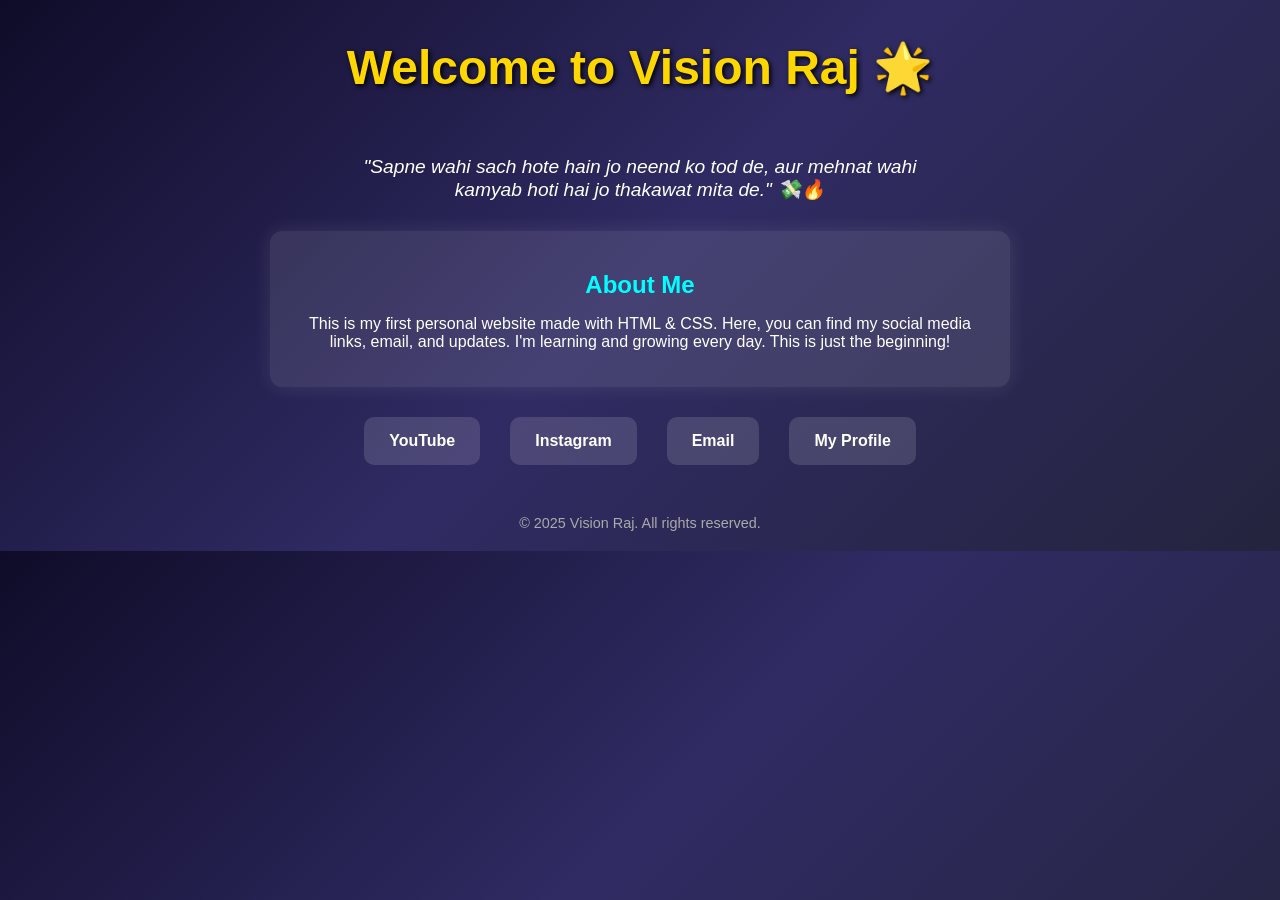
==== Index.html @ 803f22d3 "Index.html My first website" ====
<!DOCTYPE html>
<html lang="en">
<head>
  <meta charset="UTF-8" />
  <meta name="viewport" content="width=device-width, initial-scale=1.0"/>
  <title>Vision Raj 🌟</title>
  <style>
    body {
      margin: 0;
      font-family: 'Segoe UI', sans-serif;
      background: linear-gradient(135deg, #0f0c29, #302b63, #24243e);
      color: #fff;
      text-align: center;
    }

    header {
      padding: 40px 20px;
      animation: fadeInDown 1s ease-out;
    }

    h1 {
      font-size: 3em;
      margin: 0;
      color: #ffd700;
      text-shadow: 2px 2px 5px #000;
    }

    .shayari {
      font-style: italic;
      margin: 20px auto;
      font-size: 1.2em;
      max-width: 600px;
      animation: fadeIn 2s ease-in-out;
    }

    .about {
      background-color: rgba(255, 255, 255, 0.1);
      margin: 30px auto;
      padding: 20px;
      max-width: 700px;
      border-radius: 12px;
      box-shadow: 0 0 20px rgba(255, 255, 255, 0.1);
      animation: fadeInUp 1.5s ease-in-out;
    }

    .about h2 {
      color: #00ffff;
      margin-bottom: 10px;
    }

    .links {
      margin-top: 20px;
      display: flex;
      justify-content: center;
      gap: 30px;
      flex-wrap: wrap;
    }

    .link-box {
      background-color: #ffffff22;
      padding: 15px 25px;
      border-radius: 10px;
      text-decoration: none;
      color: #fff;
      font-weight: bold;
      transition: transform 0.3s ease, background 0.3s ease;
    }

    .link-box:hover {
      background: #ffd700;
      color: #000;
      transform: scale(1.05);
    }

    footer {
      margin: 50px 0 20px;
      font-size: 0.9em;
      color: #aaa;
    }

    @keyframes fadeIn {
      from {opacity: 0;}
      to {opacity: 1;}
    }

    @keyframes fadeInDown {
      from {opacity: 0; transform: translateY(-30px);}
      to {opacity: 1; transform: translateY(0);}
    }

    @keyframes fadeInUp {
      from {opacity: 0; transform: translateY(30px);}
      to {opacity: 1; transform: translateY(0);}
    }
  </style>
</head>
<body>

  <header>
    <h1>Welcome to Vision Raj 🌟</h1>
  </header>

  <div class="shayari">
    "Sapne wahi sach hote hain jo neend ko tod de,  
    aur mehnat wahi kamyab hoti hai jo thakawat mita de." 💸🔥
  </div>

  <div class="about">
    <h2>About Me</h2>
    <p>
      This is my first personal website made with HTML & CSS.  
      Here, you can find my social media links, email, and updates.  
      I'm learning and growing every day. This is just the beginning!
    </p>
  </div>

  <div class="links">
    <a href="https://youtube.com" target="_blank" class="link-box">YouTube</a>
    <a href="https://instagram.com" target="_blank" class="link-box">Instagram</a>
    <a href="mailto:example@gmail.com" class="link-box">Email</a>
    <a href="#" class="link-box">My Profile</a>
  </div>

  <footer>
    &copy; 2025 Vision Raj. All rights reserved.
  </footer>

</body>
</html>
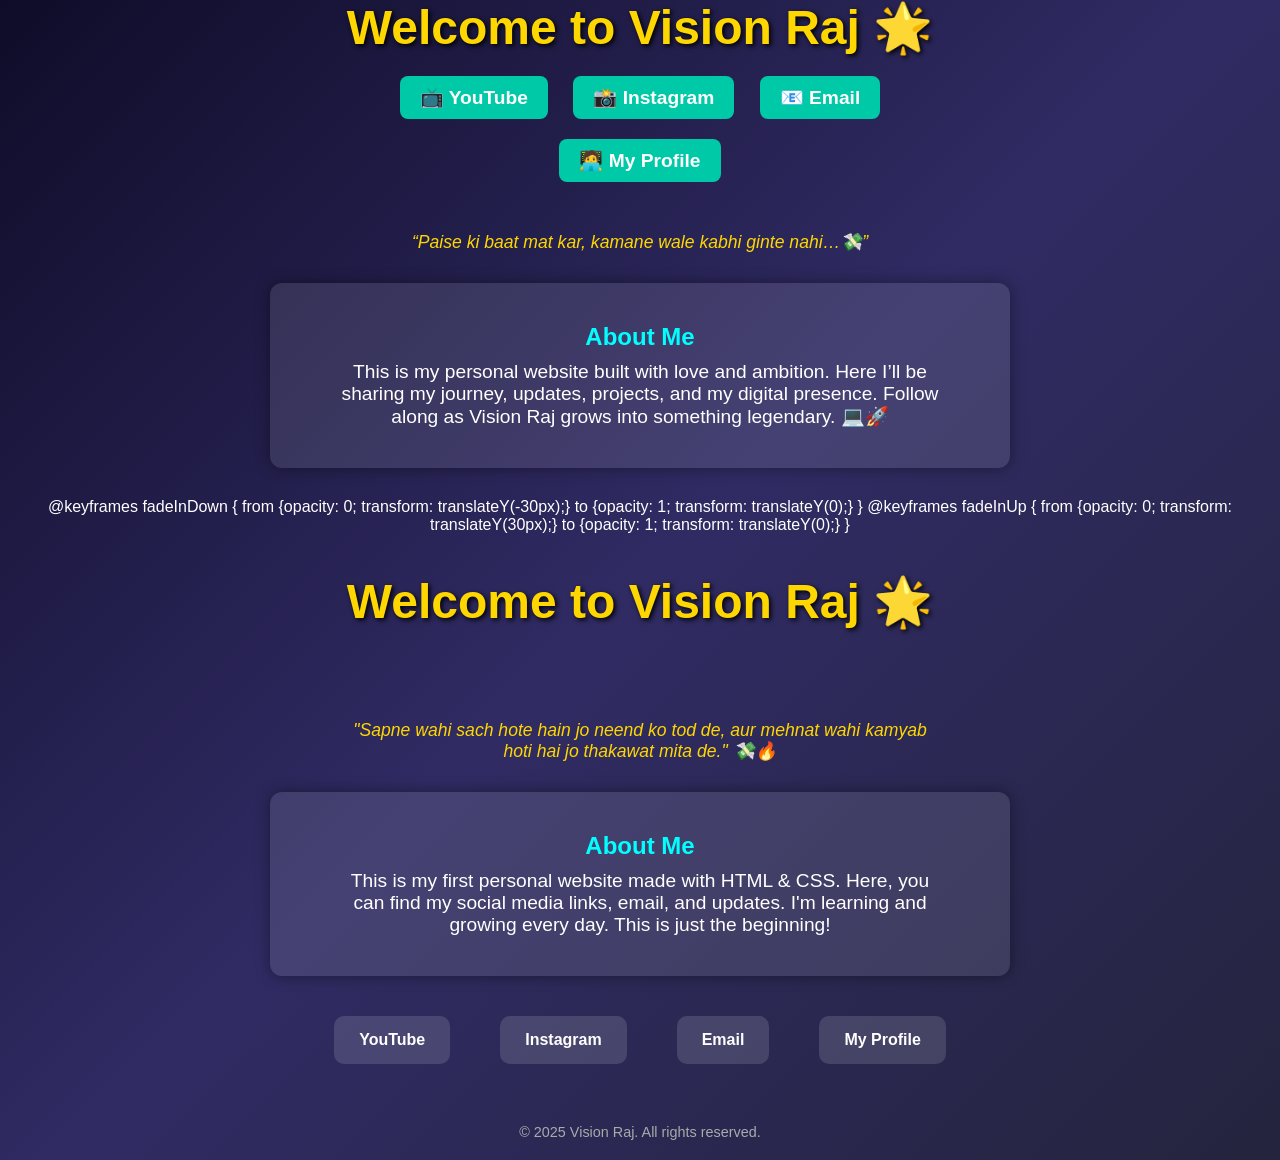
==== commit 09fe5e73: "Update Index.html" ====
--- a/Index.html
+++ b/Index.html
@@ -82,7 +82,93 @@
     @keyframes fadeIn {
       from {opacity: 0;}
       to {opacity: 1;}
-    }
+    }<!DOCTYPE html>
+<html lang="en">
+<head>
+  <meta charset="UTF-8" />
+  <meta name="viewport" content="width=device-width, initial-scale=1.0"/>
+  <title>Vision Raj</title>
+  <style>
+    body {
+      margin: 0;
+      font-family: 'Segoe UI', sans-serif;
+      background: linear-gradient(to right, #000428, #004e92);
+      color: white;
+      text-align: center;
+      padding: 30px;
+    }
+
+    h1 {
+      font-size: 3em;
+      margin-bottom: 10px;
+      animation: fadeIn 2s ease-in-out;
+    }
+
+    p {
+      font-size: 1.2em;
+      max-width: 600px;
+      margin: auto;
+      margin-bottom: 20px;
+    }
+
+    a {
+      display: inline-block;
+      margin: 10px;
+      padding: 10px 20px;
+      background-color: #00c9a7;
+      color: white;
+      text-decoration: none;
+      border-radius: 8px;
+      font-weight: bold;
+      transition: 0.3s;
+    }
+
+    a:hover {
+      background-color: #007f6b;
+    }
+
+    .shayari {
+      margin-top: 40px;
+      font-style: italic;
+      font-size: 1.1em;
+      color: #ffd700;
+    }
+
+    .about {
+      margin-top: 30px;
+      padding: 20px;
+      background-color: rgba(255, 255, 255, 0.1);
+      border-radius: 12px;
+      box-shadow: 0 0 15px rgba(0, 0, 0, 0.4);
+      max-width: 700px;
+      margin-left: auto;
+      margin-right: auto;
+    }
+
+    @keyframes fadeIn {
+      0% { opacity: 0; transform: translateY(-20px); }
+      100% { opacity: 1; transform: translateY(0); }
+    }
+  </style>
+</head>
+<body>
+  <h1>Welcome to Vision Raj 🌟</h1>
+  <p><a href="https://www.youtube.com/@yourchannel" target="_blank">📺 YouTube</a>
+     <a href="https://www.instagram.com/yourprofile" target="_blank">📸 Instagram</a>
+     <a href="mailto:youremail@gmail.com">📧 Email</a>
+     <a href="https://yourprofilelink.com" target="_blank">🧑‍💻 My Profile</a>
+  </p>
+
+  <div class="shayari">
+    “Paise ki baat mat kar, kamane wale kabhi ginte nahi…💸”
+  </div>
+
+  <div class="about">
+    <h2>About Me</h2>
+    <p>This is my personal website built with love and ambition. Here I’ll be sharing my journey, updates, projects, and my digital presence. Follow along as Vision Raj grows into something legendary. 💻🚀</p>
+  </div>
+</body>
+</html>
 
     @keyframes fadeInDown {
       from {opacity: 0; transform: translateY(-30px);}
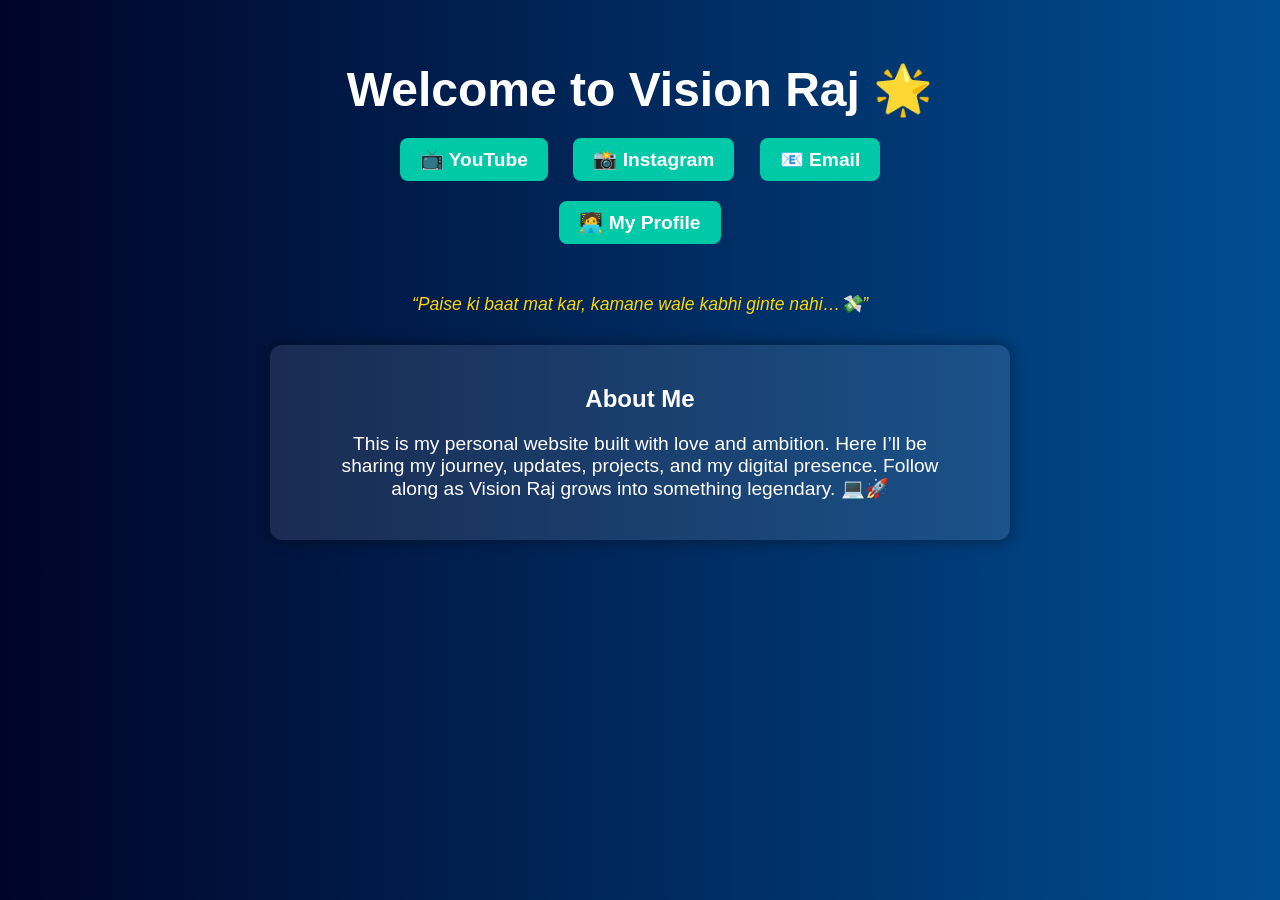
==== commit d661c8d7: "Update Index.html" ====
--- a/Index.html
+++ b/Index.html
@@ -1,88 +1,4 @@
-
-      <!DOCTYPE html>
-<html lang="en">
-<head>
-  <meta charset="UTF-8" />
-  <meta name="viewport" content="width=device-width, initial-scale=1.0"/>
-  <title>Vision Raj 🌟</title>
-  <style>
-    body {
-      margin: 0;
-      font-family: 'Segoe UI', sans-serif;
-      background: linear-gradient(135deg, #0f0c29, #302b63, #24243e);
-      color: #fff;
-      text-align: center;
-    }
-
-    header {
-      padding: 40px 20px;
-      animation: fadeInDown 1s ease-out;
-    }
-
-    h1 {
-      font-size: 3em;
-      margin: 0;
-      color: #ffd700;
-      text-shadow: 2px 2px 5px #000;
-    }
-
-    .shayari {
-      font-style: italic;
-      margin: 20px auto;
-      font-size: 1.2em;
-      max-width: 600px;
-      animation: fadeIn 2s ease-in-out;
-    }
-
-    .about {
-      background-color: rgba(255, 255, 255, 0.1);
-      margin: 30px auto;
-      padding: 20px;
-      max-width: 700px;
-      border-radius: 12px;
-      box-shadow: 0 0 20px rgba(255, 255, 255, 0.1);
-      animation: fadeInUp 1.5s ease-in-out;
-    }
-
-    .about h2 {
-      color: #00ffff;
-      margin-bottom: 10px;
-    }
-
-    .links {
-      margin-top: 20px;
-      display: flex;
-      justify-content: center;
-      gap: 30px;
-      flex-wrap: wrap;
-    }
-
-    .link-box {
-      background-color: #ffffff22;
-      padding: 15px 25px;
-      border-radius: 10px;
-      text-decoration: none;
-      color: #fff;
-      font-weight: bold;
-      transition: transform 0.3s ease, background 0.3s ease;
-    }
-
-    .link-box:hover {
-      background: #ffd700;
-      color: #000;
-      transform: scale(1.05);
-    }
-
-    footer {
-      margin: 50px 0 20px;
-      font-size: 0.9em;
-      color: #aaa;
-    }
-
-    @keyframes fadeIn {
-      from {opacity: 0;}
-      to {opacity: 1;}
-    }<!DOCTYPE html>
+<!DOCTYPE html>
 <html lang="en">
 <head>
   <meta charset="UTF-8" />
@@ -169,48 +85,3 @@
   </div>
 </body>
 </html>
-
-    @keyframes fadeInDown {
-      from {opacity: 0; transform: translateY(-30px);}
-      to {opacity: 1; transform: translateY(0);}
-    }
-
-    @keyframes fadeInUp {
-      from {opacity: 0; transform: translateY(30px);}
-      to {opacity: 1; transform: translateY(0);}
-    }
-  </style>
-</head>
-<body>
-
-  <header>
-    <h1>Welcome to Vision Raj 🌟</h1>
-  </header>
-
-  <div class="shayari">
-    "Sapne wahi sach hote hain jo neend ko tod de,  
-    aur mehnat wahi kamyab hoti hai jo thakawat mita de." 💸🔥
-  </div>
-
-  <div class="about">
-    <h2>About Me</h2>
-    <p>
-      This is my first personal website made with HTML & CSS.  
-      Here, you can find my social media links, email, and updates.  
-      I'm learning and growing every day. This is just the beginning!
-    </p>
-  </div>
-
-  <div class="links">
-    <a href="https://youtube.com" target="_blank" class="link-box">YouTube</a>
-    <a href="https://instagram.com" target="_blank" class="link-box">Instagram</a>
-    <a href="mailto:example@gmail.com" class="link-box">Email</a>
-    <a href="#" class="link-box">My Profile</a>
-  </div>
-
-  <footer>
-    &copy; 2025 Vision Raj. All rights reserved.
-  </footer>
-
-</body>
-</html>
